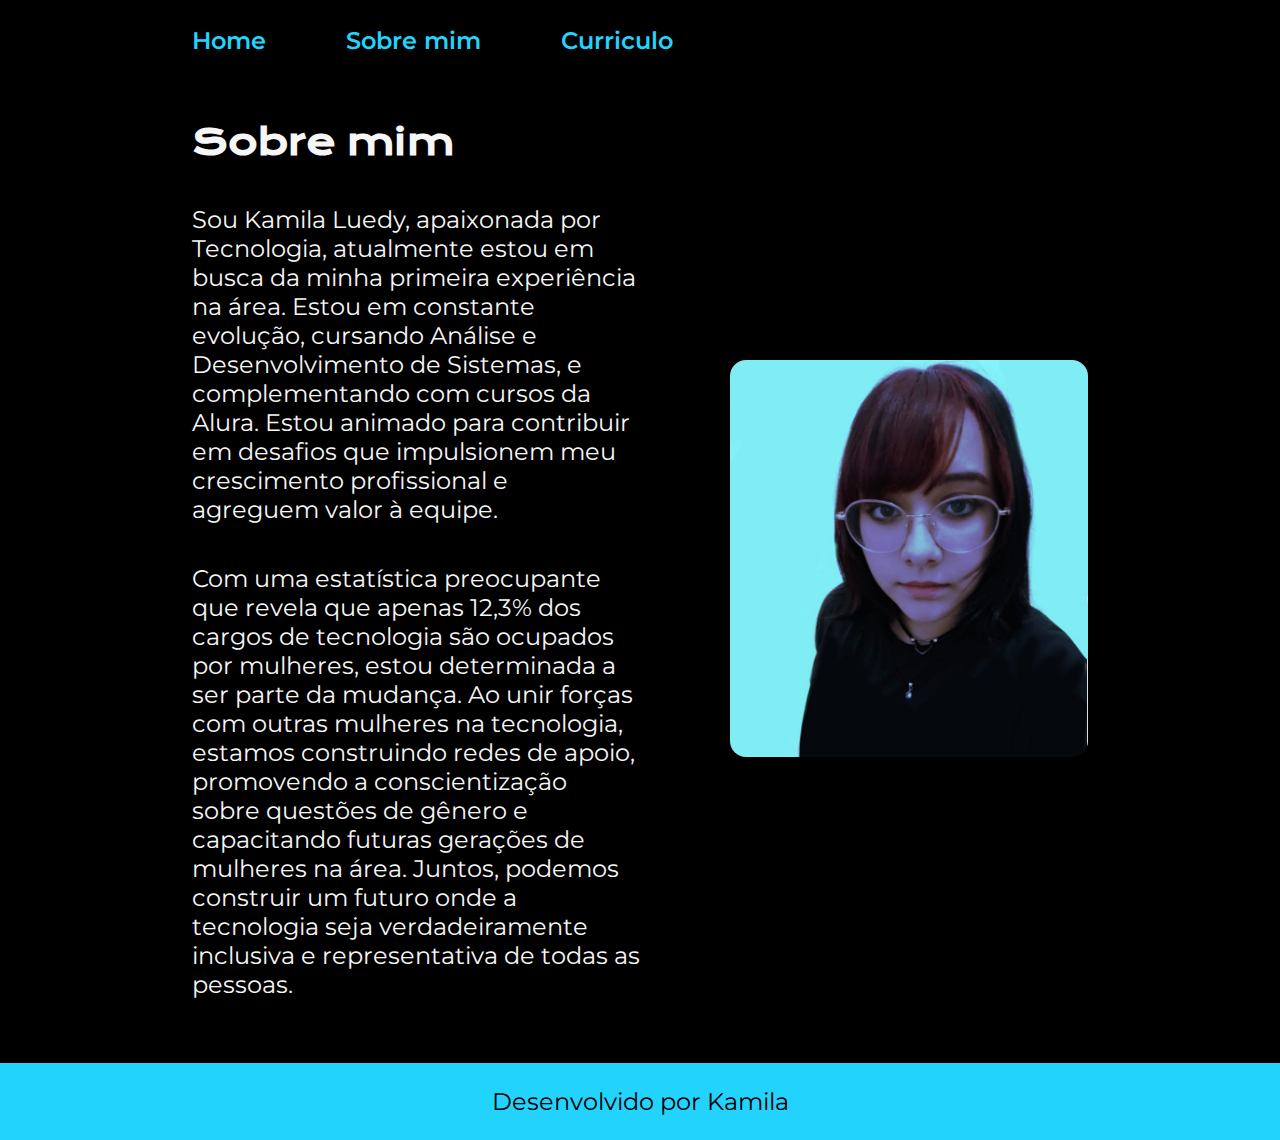
==== about.html @ 6eaa60f9 "first commit" ====
<!DOCTYPE html>
<html lang="pt-br">
<head>
    <meta charset="UTF-8">
    <meta http-equiv="X-UA-Compatible" content="IE=edge">
    <meta name="viewport" content="width=device-width, initial-scale=1.0">
    <title>Sobre mim</title>
    <link rel="stylesheet" href="./styles/style.css">
</head>
<body>
    <header class="cabecalho">
        <nav class="cabecalho__menu">
            <a class="cabecalho__menu__link" href="index.html">Home</a>
            <a class="cabecalho__menu__link" href="about.html">Sobre mim</a>
            <a class="cabecalho__menu__link" href="curriculo.html">Curriculo</a>
        </nav>
    </header>

    <main class="apresentacao">
        <section class="apresentacao__conteudo">
            <h1 class="apresentacao__conteudo__titulo">Sobre mim</h1>
            <p class="apresentacao__conteudo__texto">Sou Kamila Luedy, apaixonada por Tecnologia, atualmente estou em busca da minha primeira experiência na área. Estou em constante evolução, cursando Análise e Desenvolvimento de Sistemas, e complementando com cursos da Alura. Estou animado para contribuir em desafios que impulsionem meu crescimento profissional e agreguem valor à equipe.</p >
            <p class="apresentacao__conteudo__texto">Com uma estatística preocupante que revela que apenas 12,3% dos cargos de tecnologia são ocupados por mulheres, estou determinada a ser parte da mudança.

                Ao unir forças com outras mulheres na tecnologia, estamos construindo redes de apoio, promovendo a conscientização sobre questões de gênero e capacitando futuras gerações de mulheres na área. Juntos, podemos construir um futuro onde a tecnologia seja verdadeiramente inclusiva e representativa de todas as pessoas.</p>
        </section>
        <img class="apresentacao__imagem" src="./assets/imagem.png" alt="Foto mamaco">
    </main>

    <footer class="rodape">
        <p>Desenvolvido por Kamila</p>
    </footer>
</body>
</html>
---- styles/style.css ----
@import url('https://fonts.googleapis.com/css2?family=Krona+One&family=Montserrat:wght@400;600&display=swap');

:root {
    --cor-primaria: #000000;
    --cor-secundaria: #F6F6F6;
    --cor-terciaria: #22D4FD;
    --cor-hover: #272727;

    --fonte-primaria: 'Krona One', sans-serif;
    --fonte-secundaria: 'Montserrat', sans-serif;
}
*{
    margin: 0;
    padding: 0;
}
body{
    box-sizing: border-box;
    background-color: var(--cor-primaria) ;
    color: var(--cor-secundaria);
}
.cabecalho{
    padding: 2% 0 0 15%;
}
.cabecalho__menu{
    display: flex;
    gap: 80px;
}
.cabecalho__menu__link{
    font-family: var(--fonte-secundaria);
    font-weight: 600;
    font-size: 1.5rem;
    color: var(--cor-terciaria) ;
    text-decoration: none;
}
.apresentacao{
    padding: 5% 15%;
    display: flex;
    align-items: center;
    justify-content: space-between;
    gap:82px;
}
.apresentacao__conteudo{
    width: 50%;
    display: flex;
    flex-direction: column;
    gap: 40px;
}
.apresentacao__conteudo__titulo{
    font-size: 2.25rem;
    font-family: var(--fonte-primaria);
}
.titulo-destaque{
    color: var(--cor-terciaria);
}
.apresentacao__conteudo__texto{
    font-size: 1.5rem;
    font-family: var(--fonte-secundaria);
}
.apresentacao__links{
    display: flex;
    flex-direction: column;
    justify-content: space-between;
    align-items: center;
    gap: 32px;
}
.apresentacao__links__subtitulo{
    font-family: var(--fonte-primaria);
    font-weight: 400;
    font-size: 1.5rem;
}
.apresentacao__links__link{
    display: flex;
    justify-content: center;
    gap: 16px;
    border: 2px solid var(--cor-terciaria);
    width: 50%;
    text-align: center;
    border-radius: 8px;
    font-size: 1.5rem;
    font-weight: 600;
    padding: 21.5px 0;
    text-decoration: none;
    color: var(--cor-secundaria);
    font-family: var(--fonte-secundaria);
}
.apresentacao__links__link:hover{
    background-color: var(--cor-hover);
}
.apresentacao__imagem{
    border-radius: 16px;
    width: 40%;
}
.rodape{
    padding: 24px;
    color:var(--cor-primaria);
    background-color: var(--cor-terciaria);
    font-family: var(--fonte-secundaria);
    font-size: 1.5rem;
    font-weight: 400;
    text-align: center;
}
.apresentacao__conteudo__texto a{
    text-decoration: none;
    color: var(--cor-terciaria);
}

@media (max-width: 1200px) {
    .cabecalho{
        padding: 6%;
    }
    .cabecalho__menu{
        justify-content: center;
    }
    .apresentacao{
        flex-direction: column-reverse;
        padding: 5%;
    }
    .apresentacao__conteudo{
        width: auto;
    }
}
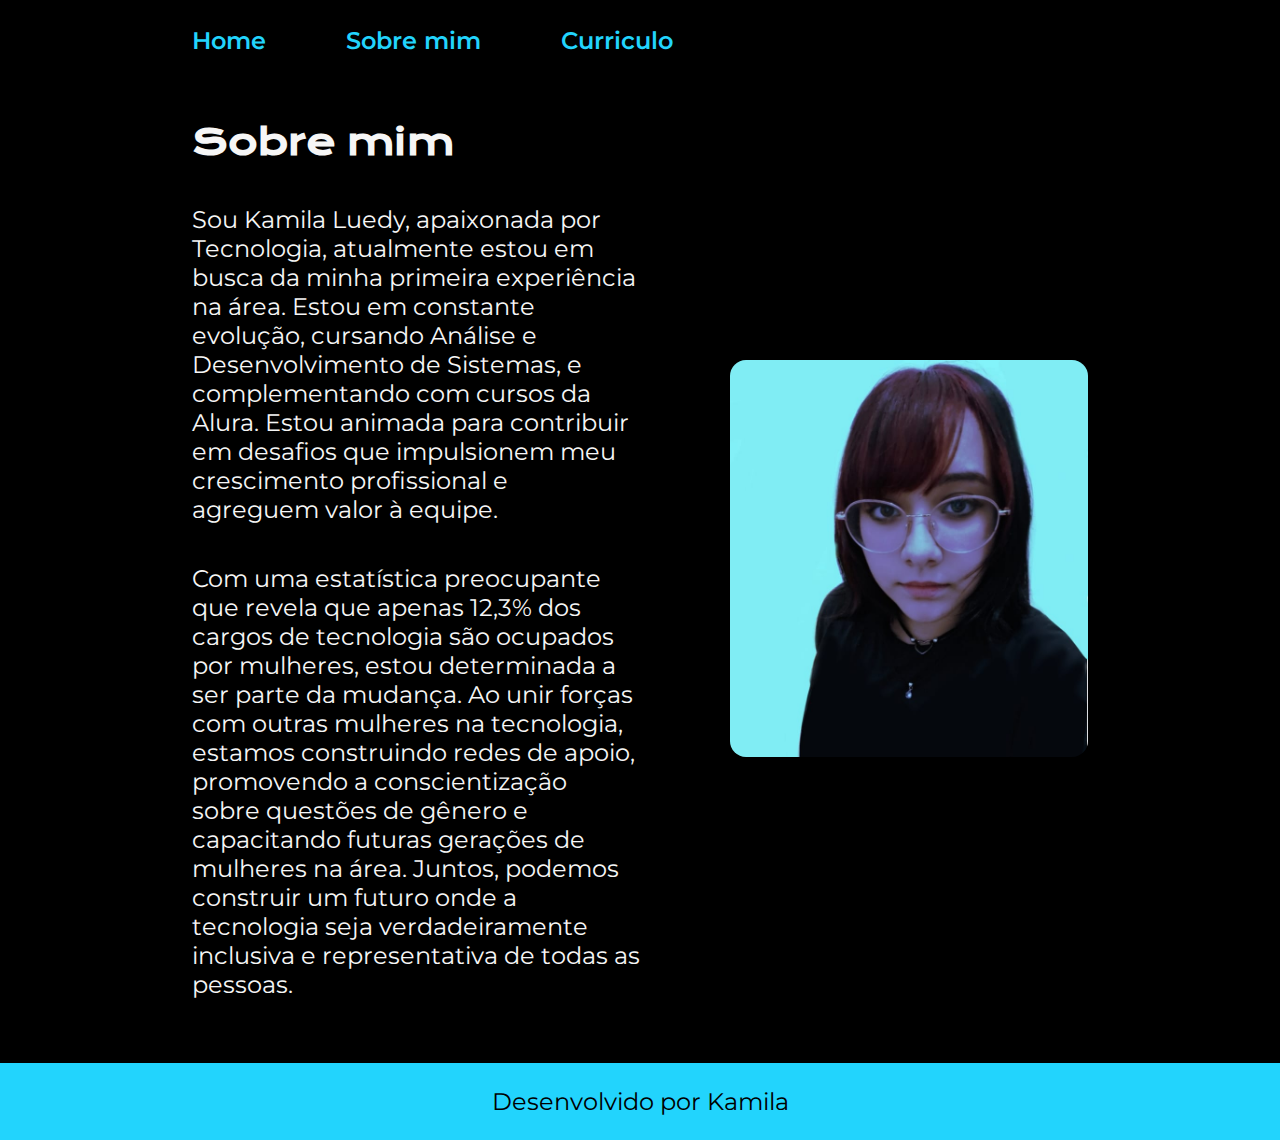
==== commit 6d82f1e0: "modificando letra" ====
--- a/about.html
+++ b/about.html
@@ -19,7 +19,7 @@
     <main class="apresentacao">
         <section class="apresentacao__conteudo">
             <h1 class="apresentacao__conteudo__titulo">Sobre mim</h1>
-            <p class="apresentacao__conteudo__texto">Sou Kamila Luedy, apaixonada por Tecnologia, atualmente estou em busca da minha primeira experiência na área. Estou em constante evolução, cursando Análise e Desenvolvimento de Sistemas, e complementando com cursos da Alura. Estou animado para contribuir em desafios que impulsionem meu crescimento profissional e agreguem valor à equipe.</p >
+            <p class="apresentacao__conteudo__texto">Sou Kamila Luedy, apaixonada por Tecnologia, atualmente estou em busca da minha primeira experiência na área. Estou em constante evolução, cursando Análise e Desenvolvimento de Sistemas, e complementando com cursos da Alura. Estou animada para contribuir em desafios que impulsionem meu crescimento profissional e agreguem valor à equipe.</p >
             <p class="apresentacao__conteudo__texto">Com uma estatística preocupante que revela que apenas 12,3% dos cargos de tecnologia são ocupados por mulheres, estou determinada a ser parte da mudança.
 
                 Ao unir forças com outras mulheres na tecnologia, estamos construindo redes de apoio, promovendo a conscientização sobre questões de gênero e capacitando futuras gerações de mulheres na área. Juntos, podemos construir um futuro onde a tecnologia seja verdadeiramente inclusiva e representativa de todas as pessoas.</p>
